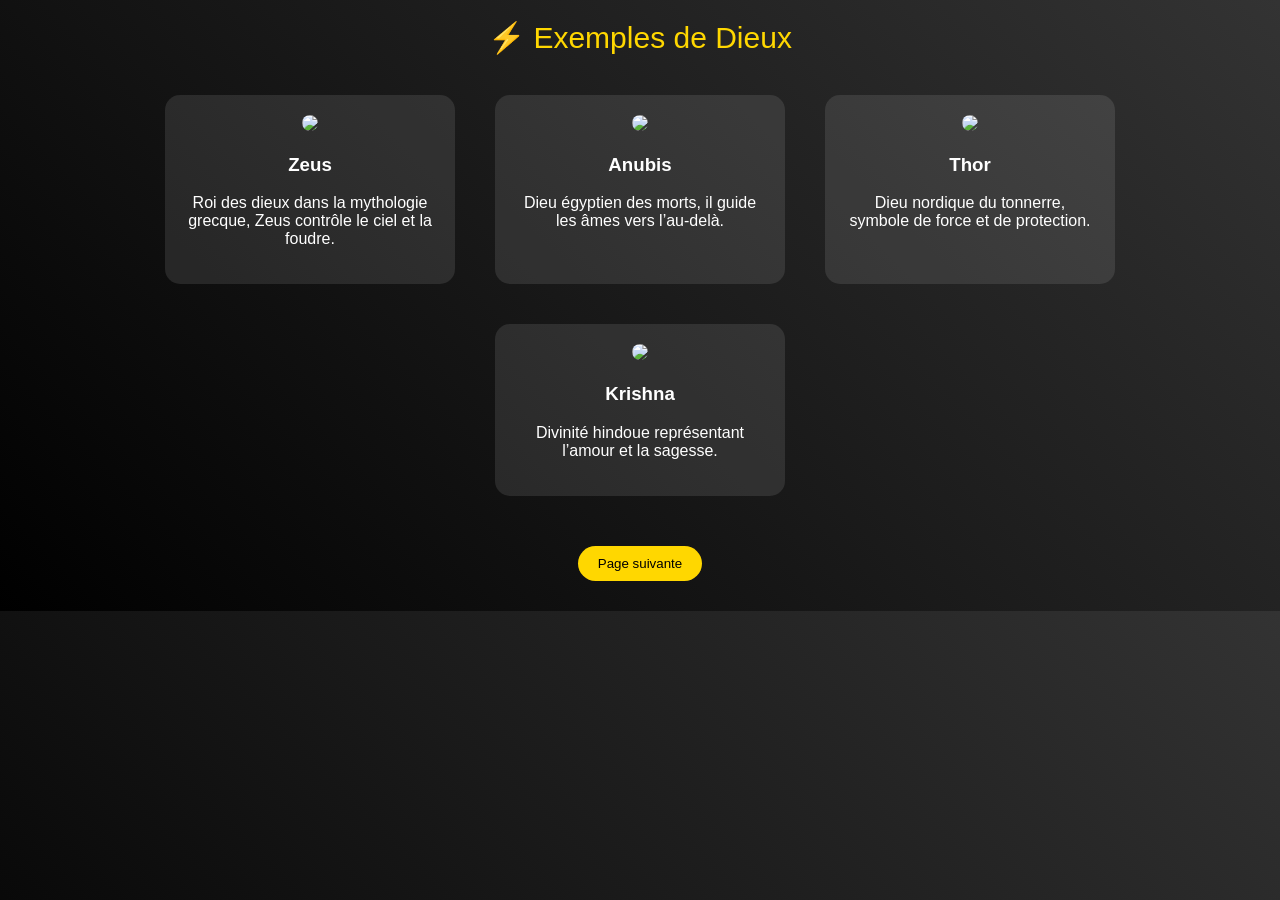
==== page2.html @ b35e6b06 "Add files via upload" ====
<!DOCTYPE html>
<html lang="fr">
<head>
<meta charset="UTF-8">
<title>Exemples - Polythéisme</title>

<style>
body{
  margin:0;
  font-family:Arial;
  color:white;
  background:linear-gradient(45deg,#000,#1a1a1a,#333);
  animation:bg 8s infinite alternate;
}

@keyframes bg{
  from{background-position:left;}
  to{background-position:right;}
}

header{
  text-align:center;
  padding:20px;
  font-size:30px;
  color:gold;
}

.container{
  display:flex;
  flex-wrap:wrap;
  justify-content:center;
}

.card{
  background:rgba(255,255,255,0.1);
  margin:20px;
  padding:20px;
  width:250px;
  border-radius:15px;
  text-align:center;
  transition:0.4s;
}

.card:hover{
  transform:scale(1.1);
}

.card img{
  width:100%;
  border-radius:10px;
}

.btn{
  display:block;
  margin:30px auto;
  padding:10px 20px;
  background:gold;
  border:none;
  border-radius:20px;
  cursor:pointer;
}
</style>

</head>

<body>

<header>⚡ Exemples de Dieux</header>

<div class="container">

<div class="card">
<img src="zeus.png">
<h3>Zeus</h3>
<p>Roi des dieux dans la mythologie grecque, Zeus contrôle le ciel et la foudre.</p>
</div>

<div class="card">
<img src="anubis.png">
<h3>Anubis</h3>
<p>Dieu égyptien des morts, il guide les âmes vers l’au-delà.</p>
</div>

<div class="card">
<img src="thor.png">
<h3>Thor</h3>
<p>Dieu nordique du tonnerre, symbole de force et de protection.</p>
</div>

<div class="card">
<img src="krishna.png">
<h3>Krishna</h3>
<p>Divinité hindoue représentant l’amour et la sagesse.</p>
</div>

</div>

<button onclick="location.href='page3.html'" class="btn">Page suivante</button>

</body>
</html>
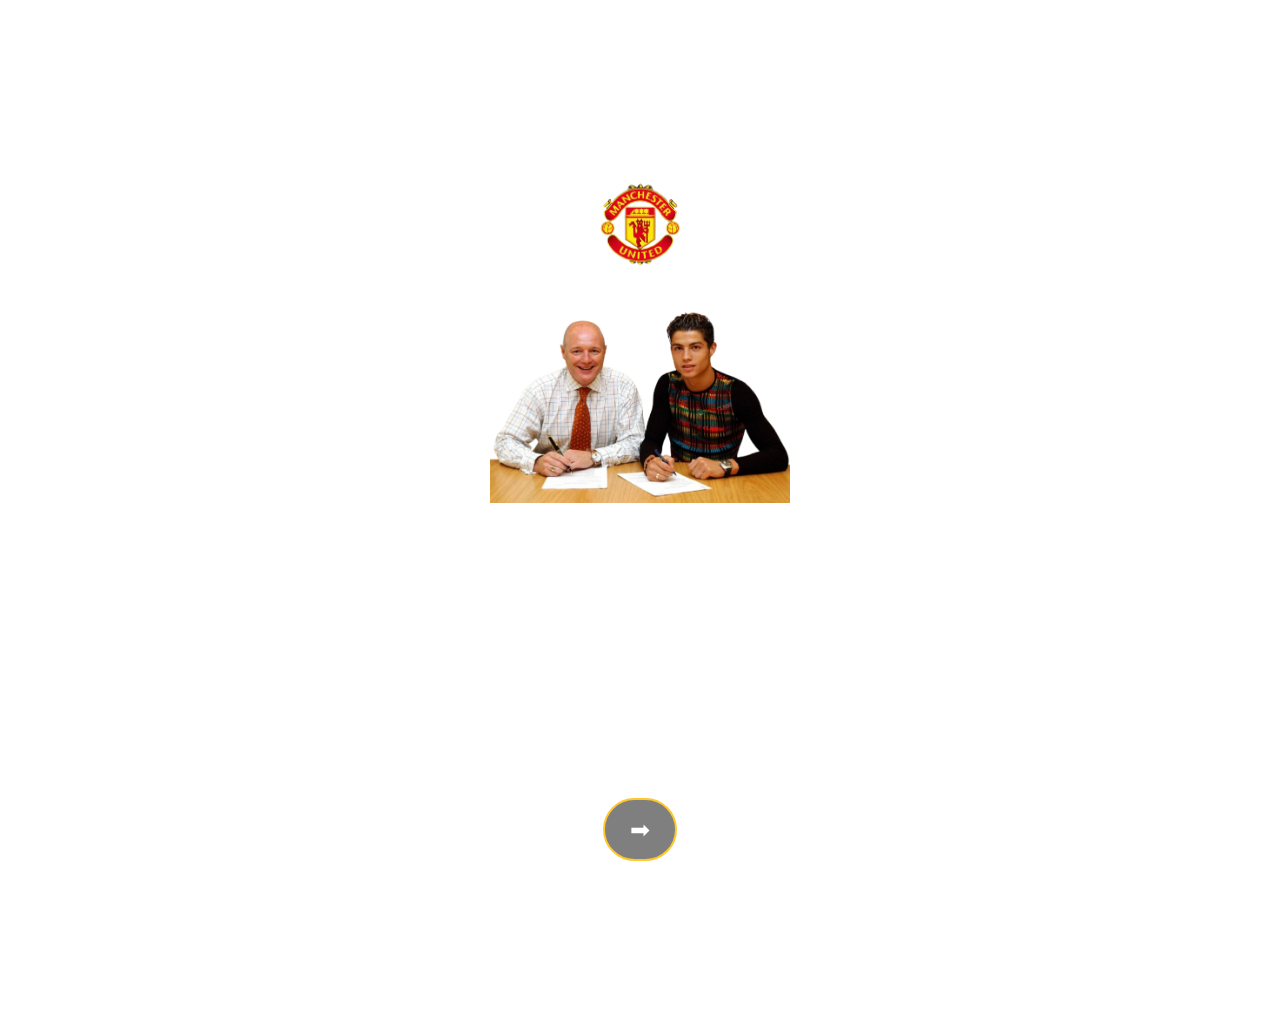
==== commit 0dcbd315: "Add files via upload" ====
--- a/page2.html
+++ b/page2.html
@@ -1,101 +1,147 @@
 <!DOCTYPE html>
 <html lang="fr">
 <head>
-<meta charset="UTF-8">
-<title>Exemples - Polythéisme</title>
+    <meta charset="UTF-8">
+    <title>Débuts de CR7 à Manchester United</title>
+    <style>
+        @import url('https://fonts.googleapis.com/css2?family=Montserrat:wght@400;700&display=swap');
 
-<style>
-body{
-  margin:0;
-  font-family:Arial;
-  color:white;
-  background:linear-gradient(45deg,#000,#1a1a1a,#333);
-  animation:bg 8s infinite alternate;
-}
+        /* Reset */
+        * {
+            margin: 0;
+            padding: 0;
+            box-sizing: border-box;
+        }
 
-@keyframes bg{
-  from{background-position:left;}
-  to{background-position:right;}
-}
+        body, html {
+            height: 100%;
+            font-family: 'Montserrat', sans-serif;
+            color: #fff;
+            text-align: center;
+            overflow-x: hidden;
+        }
 
-header{
-  text-align:center;
-  padding:20px;
-  font-size:30px;
-  color:gold;
-}
+        /* Vidéo en background */
+        .bg-video {
+            position: fixed;
+            top: 0;
+            left: 0;
+            width: 100%;
+            height: 100%;
+            object-fit: cover;
+            z-index: -1;
+        }
 
-.container{
-  display:flex;
-  flex-wrap:wrap;
-  justify-content:center;
-}
+        header h1 {
+            font-size: 3em;
+            margin: 50px 20px 20px;
+            animation: slideFade 2s ease forwards;
+            opacity: 0;
+        }
 
-.card{
-  background:rgba(255,255,255,0.1);
-  margin:20px;
-  padding:20px;
-  width:250px;
-  border-radius:15px;
-  text-align:center;
-  transition:0.4s;
-}
+        .content {
+            position: relative;
+            z-index: 1;
+            padding: 20px;
+        }
 
-.card:hover{
-  transform:scale(1.1);
-}
+        /* Animation du logo uniquement */
+        .logo {
+            max-width: 200px;
+            margin: 20px auto;
+            display: block;
+            animation: floatLogo 3s ease-in-out infinite;
+        }
 
-.card img{
-  width:100%;
-  border-radius:10px;
-}
+        @keyframes floatLogo {
+            0%, 100% { transform: translateY(0) rotate(0deg); }
+            50% { transform: translateY(-15px) rotate(10deg); }
+        }
 
-.btn{
-  display:block;
-  margin:30px auto;
-  padding:10px 20px;
-  background:gold;
-  border:none;
-  border-radius:20px;
-  cursor:pointer;
-}
-</style>
+        /* Photo CR7 statique */
+        .cr7 {
+            max-width: 300px;
+            margin: 20px auto;
+            display: block;
+        }
 
+        /* Texte animé */
+        .text {
+            max-width: 800px;
+            margin: 20px auto;
+            font-size: 1.2em;
+            line-height: 1.6;
+            padding: 0 20px;
+            opacity: 0;
+            animation: slideFade 2s ease 1s forwards;
+        }
+
+        @keyframes slideFade {
+            0% { opacity: 0; transform: translateY(30px); }
+            100% { opacity: 1; transform: translateY(0); }
+        }
+
+        /* Bouton flèche */
+        .next-page {
+            display: inline-block;
+            margin: 40px auto;
+            padding: 15px 25px;
+            font-size: 1.5em;
+            color: #fff;
+            background-color: rgba(0,0,0,0.5);
+            border: 2px solid #ffc72c;
+            border-radius: 50px;
+            cursor: pointer;
+            text-decoration: none;
+            transition: all 0.3s ease;
+            animation: slideFade 2s ease 2s forwards;
+            opacity: 0;
+        }
+
+        .next-page:hover {
+            transform: scale(1.1);
+            background-color: rgba(255,255,255,0.1);
+        }
+
+        footer {
+            font-size: 0.8em;
+            color: #888;
+            margin-top: 50px;
+            padding: 20px 0;
+        }
+    </style>
 </head>
+<body>
+    <!-- Vidéo en background -->
+    <video class="bg-video" autoplay muted loop>
+        <source src="background.mp4" type="video/mp4">
+        Votre navigateur ne supporte pas les vidéos HTML5.
+    </video>
 
-<body>
+    <header>
+        <h1>CR7's Debut at Manchester United</h1>
+    </header>
 
-<header>⚡ Exemples de Dieux</header>
+    <div class="content">
+        <!-- Logo Manchester United animé -->
+        <img src="manchester_united.png" alt="Logo Manchester United" class="logo">
 
-<div class="container">
+        <!-- Photo de Cristiano Ronaldo jeune (statique) -->
+        <img src="cr7_1.png" alt="Cristiano Ronaldo jeune à Manchester United" class="cr7">
 
-<div class="card">
-<img src="zeus.png">
-<h3>Zeus</h3>
-<p>Roi des dieux dans la mythologie grecque, Zeus contrôle le ciel et la foudre.</p>
-</div>
+        <div class="text">
+            <p>
+                Cristiano Ronaldo joined Manchester United in 2003 from Sporting Lisbon. He quickly showcased his incredible talent and determination on the pitch. His rapid dribbling, powerful shots, and ability to change the course of a match made him one of the most promising players of his generation.
+            <p>
+               Under the guidance of Sir Alex Ferguson, Ronaldo transformed into a global superstar, winning numerous trophies and setting legendary records. His Manchester debut marked the beginning of an exceptional career.
+        </div>
 
-<div class="card">
-<img src="anubis.png">
-<h3>Anubis</h3>
-<p>Dieu égyptien des morts, il guide les âmes vers l’au-delà.</p>
-</div>
+        <!-- Bouton flèche pour page 3 -->
+        <a href="page3.html" class="next-page">➡</a>
+    </div>
 
-<div class="card">
-<img src="thor.png">
-<h3>Thor</h3>
-<p>Dieu nordique du tonnerre, symbole de force et de protection.</p>
-</div>
-
-<div class="card">
-<img src="krishna.png">
-<h3>Krishna</h3>
-<p>Divinité hindoue représentant l’amour et la sagesse.</p>
-</div>
-
-</div>
-
-<button onclick="location.href='page3.html'" class="btn">Page suivante</button>
-
+    <footer>
+        <p></p>
+    </footer>
 </body>
 </html>
